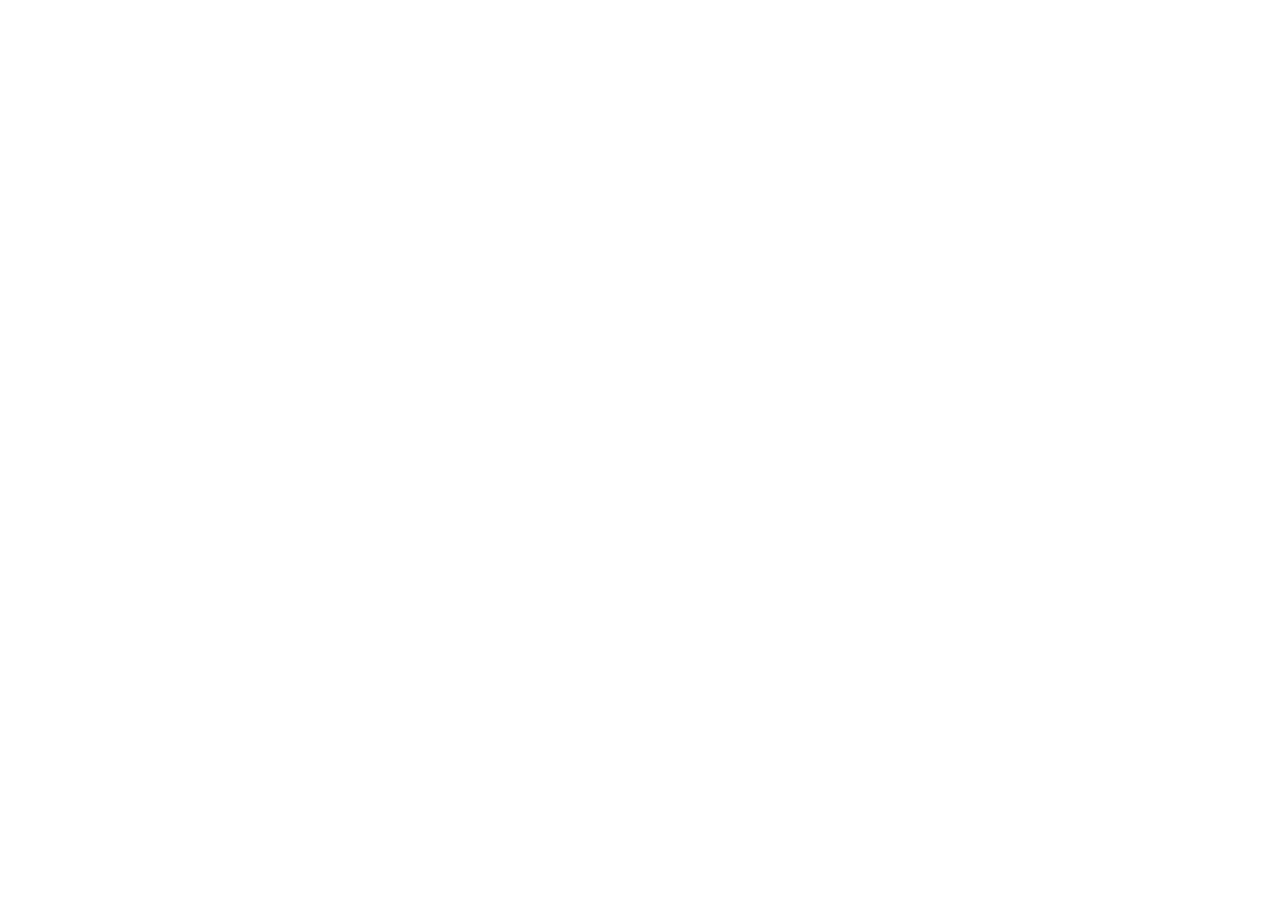
==== pages/game.html @ 85007c57 "first commit" ====
<!DOCTYPE html>
<html lang="vi">
    <head>
        <meta charset="utf-8">
        <meta name="viewport" content="width=device-width,initial-scale=1">
        <title>decrypt</title>
        <link rel="stylesheet" href="style/style.css">
    </head>
    <body>
        
    </body>
</html>
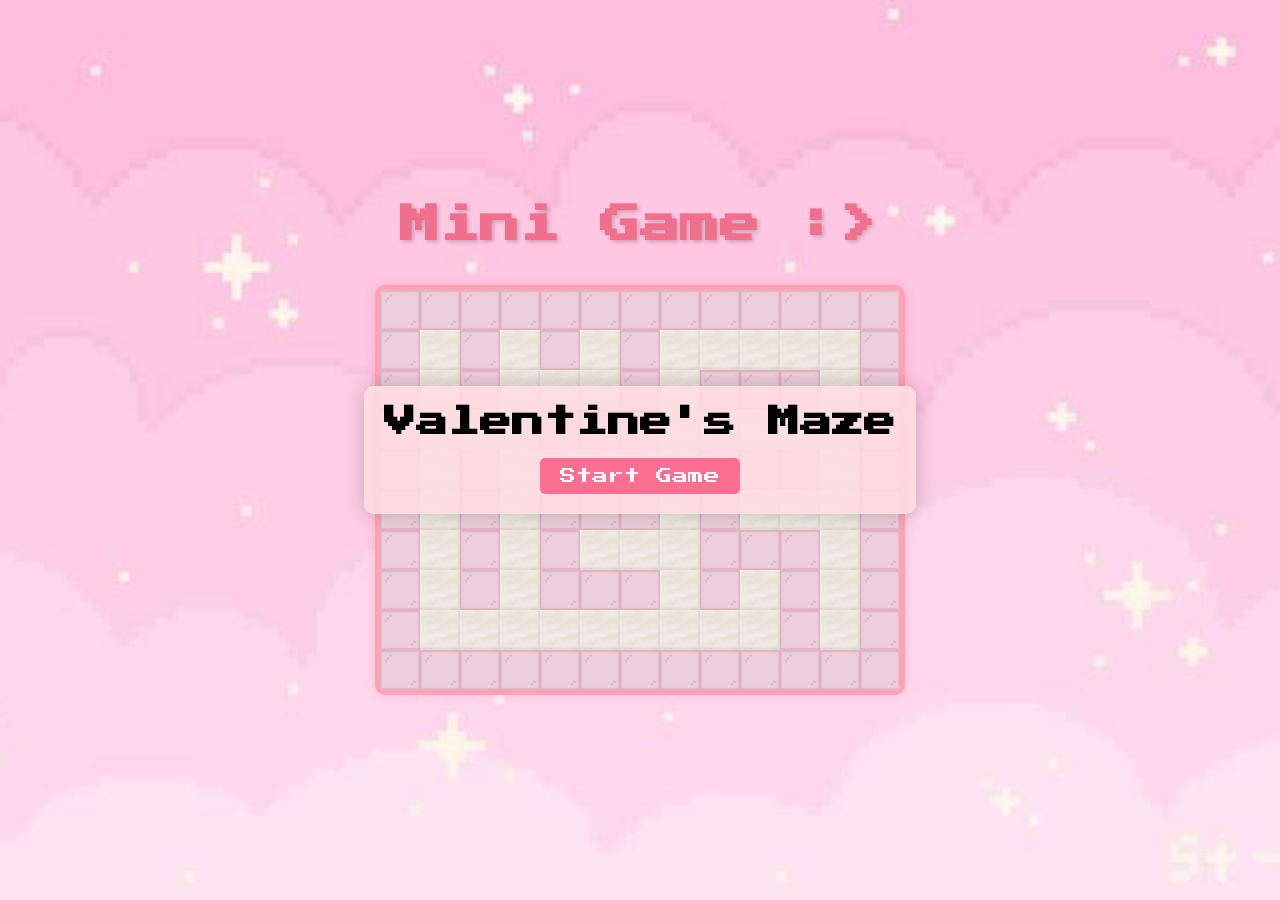
==== commit 34e53bdd: "." ====
--- a/pages/game.html
+++ b/pages/game.html
@@ -1,12 +1,31 @@
 <!DOCTYPE html>
-<html lang="vi">
-    <head>
-        <meta charset="utf-8">
-        <meta name="viewport" content="width=device-width,initial-scale=1">
-        <title>decrypt</title>
-        <link rel="stylesheet" href="style/style.css">
-    </head>
-    <body>
-        
-    </body>
+<html lang="en">
+<head>
+    <meta charset="UTF-8">
+    <meta name="viewport" content="width=device-width, initial-scale=1.0">
+    <title>game</title>
+    <!-- Link to external CSS -->
+    <link href="https://fonts.googleapis.com/css2?family=Press+Start+2P&display=swap" rel="stylesheet">
+    <link rel="stylesheet" href="style/game.css">
+</head>
+<body>
+    <!-- Start Screen -->
+    <div id="start-screen">
+        <h1>Valentine's Maze</h1>
+        <button onclick="startGame()">Start Game</button>
+    </div>
+
+    <!-- Game Over Screen -->
+    <div id="game-over-screen">
+        <h1>Game Over!</h1>
+        <button onclick="restartGame()">Restart</button>
+    </div>
+
+    <!-- Game Content -->
+    <h1 id="heading">Mini Game :></h1>
+    <canvas id="canvas"></canvas>
+
+    <!-- Link to external JavaScript at the end of the body for best practices -->
+    <script src="script/game.js"></script>
+</body>
 </html>
--- a/pages/style/game.css
+++ b/pages/style/game.css
@@ -0,0 +1,75 @@
+/* Reset defaults */
+* {
+    padding: 0;
+    margin: 0;
+}
+
+/* Body styling */
+body { 
+    text-align: center;
+    background: #ffdde1 url('../../image/6.jpeg') no-repeat center center fixed; /* Soft pink background with the image */
+    background-size: cover; /* Ensures the image covers the entire background */
+    display: flex;
+    flex-direction: column;
+    justify-content: center;
+    align-items: center;
+    height: 100vh;
+    font-family: 'Press Start 2P', cursive;
+    overflow: hidden;
+}
+
+/* Main heading */
+#heading {
+    font-size: 40px; /* Smaller for a retro feel */
+    color: #f06f8d; /* Lighter pastel pink */
+    text-shadow: 2px 2px 4px rgba(0, 0, 0, 0.2);
+    margin-bottom: 20px;
+}
+
+/* Game canvas */
+#canvas {
+    background: #fff;
+    display: block;
+    border-radius: 10px;
+    margin-top: 20px;
+    border: 5px solid #fba2b7; /* Pastel pink border */
+    box-shadow: 0 0 10px rgba(255, 111, 145, 0.3); /* Reduced glow effect */
+}
+
+/* Start and Game Over screens */
+#start-screen, 
+#game-over-screen {
+    position: absolute;
+    top: 50%;
+    left: 50%;
+    transform: translate(-50%, -50%);
+    background: rgba(255, 221, 225, 0.9); /* Semi-transparent pink */
+    padding: 20px;
+    border-radius: 10px;
+    text-align: center;
+    box-shadow: 0 0 20px rgba(0, 0, 0, 0.2);
+}
+
+/* Hide the game-over-screen by default */
+#game-over-screen {
+    display: none;
+}
+
+/* Buttons styling */
+#start-screen button,
+#game-over-screen button {
+    font-family: 'Press Start 2P', cursive;
+    font-size: 16px;
+    padding: 10px 20px;
+    background: #ff6f91;
+    color: #fff;
+    border: none;
+    border-radius: 5px;
+    cursor: pointer;
+    margin-top: 20px;
+}
+
+#start-screen button:hover,
+#game-over-screen button:hover {
+    background: #ff4d6d;
+}
